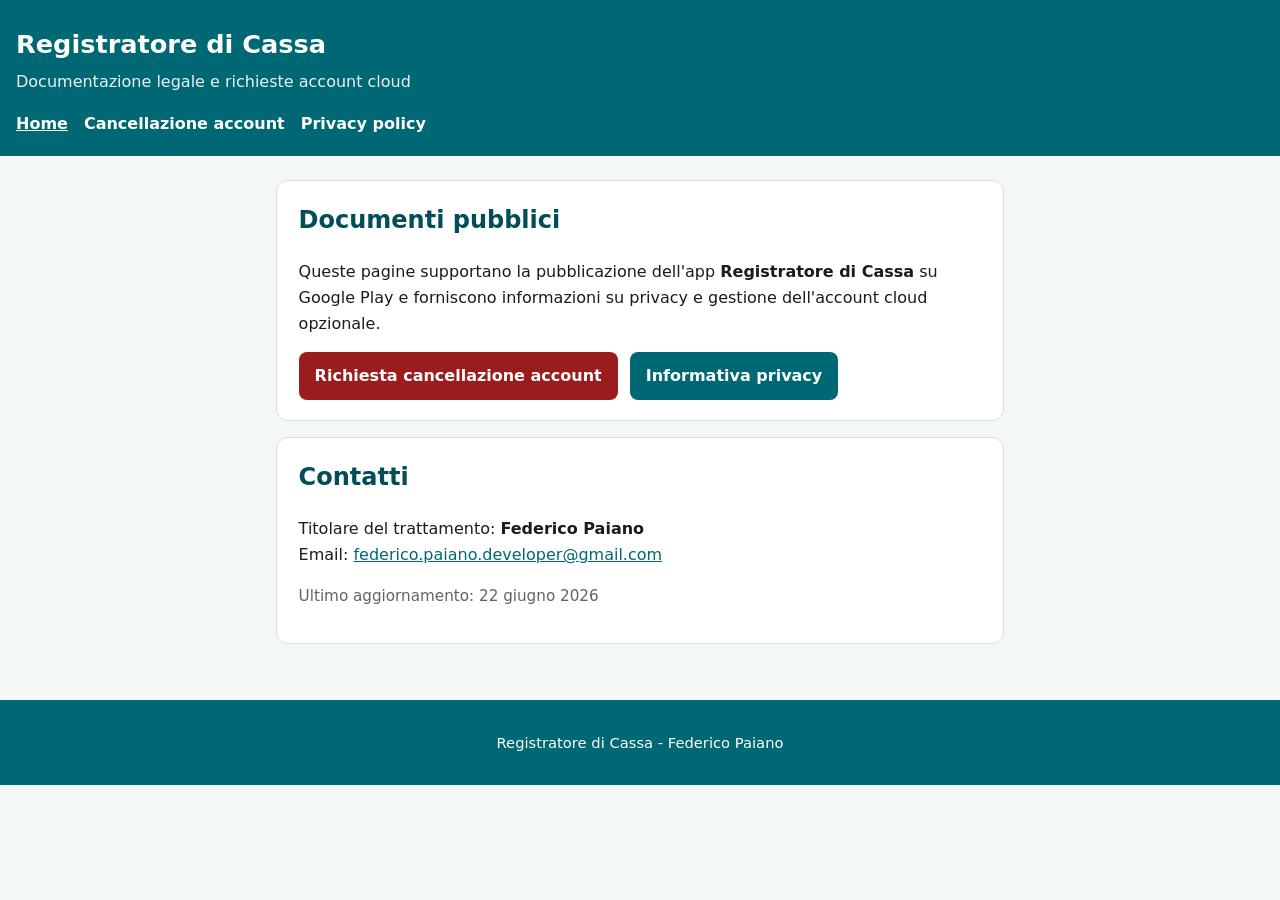
==== index.html @ 469132d5 "Publish legal pages for Google Play Console. Account deletion and privacy policy pages for Registrat" ====
<!DOCTYPE html>
<html lang="it">
<head>
  <meta charset="utf-8">
  <meta name="viewport" content="width=device-width, initial-scale=1">
  <title>Registratore di Cassa - Documentazione legale</title>
  <meta name="description" content="Privacy policy e richiesta di cancellazione account per l'app Registratore di Cassa.">
  <link rel="stylesheet" href="style.css">
</head>
<body>
  <header class="site-header">
    <h1>Registratore di Cassa</h1>
    <p>Documentazione legale e richieste account cloud</p>
    <nav class="site-nav" aria-label="Navigazione documenti">
      <a href="index.html" aria-current="page">Home</a>
      <a href="account-deletion.html">Cancellazione account</a>
      <a href="privacy-policy.html">Privacy policy</a>
    </nav>
  </header>

  <main>
    <section class="card">
      <h2>Documenti pubblici</h2>
      <p>
        Queste pagine supportano la pubblicazione dell'app <strong>Registratore di Cassa</strong>
        su Google Play e forniscono informazioni su privacy e gestione dell'account cloud opzionale.
      </p>
      <div class="button-row">
        <a class="button button-danger" href="account-deletion.html">Richiesta cancellazione account</a>
        <a class="button button-primary" href="privacy-policy.html">Informativa privacy</a>
      </div>
    </section>

    <section class="card">
      <h2>Contatti</h2>
      <p>
        Titolare del trattamento: <strong>Federico Paiano</strong><br>
        Email: <a href="mailto:federico.paiano.developer@gmail.com">federico.paiano.developer@gmail.com</a>
      </p>
      <p class="meta">Ultimo aggiornamento: 22 giugno 2026</p>
    </section>
  </main>

  <footer class="site-footer">
    <p>Registratore di Cassa - Federico Paiano</p>
  </footer>
</body>
</html>
---- style.css ----
:root {
  color-scheme: light;
  --primary: #006874;
  --primary-dark: #004f58;
  --text: #1b1b1f;
  --muted: #5f6368;
  --surface: #ffffff;
  --background: #f4f7f8;
  --border: #d7e0e2;
  --danger: #9b1c1c;
  --max-width: 760px;
}

* {
  box-sizing: border-box;
}

body {
  margin: 0;
  font-family: "Segoe UI", system-ui, -apple-system, sans-serif;
  line-height: 1.6;
  color: var(--text);
  background: var(--background);
}

a {
  color: var(--primary);
}

a:hover {
  color: var(--primary-dark);
}

.site-header,
.site-footer {
  background: var(--primary);
  color: #fff;
}

.site-header {
  padding: 1.5rem 1rem 1.25rem;
}

.site-header h1 {
  margin: 0 0 0.25rem;
  font-size: 1.6rem;
}

.site-header p {
  margin: 0;
  opacity: 0.92;
}

.site-nav {
  margin-top: 1rem;
  display: flex;
  flex-wrap: wrap;
  gap: 0.75rem 1rem;
}

.site-nav a {
  color: #fff;
  text-decoration: none;
  font-weight: 600;
}

.site-nav a[aria-current="page"] {
  text-decoration: underline;
}

main {
  max-width: var(--max-width);
  margin: 0 auto;
  padding: 1.5rem 1rem 2.5rem;
}

.card {
  background: var(--surface);
  border: 1px solid var(--border);
  border-radius: 12px;
  padding: 1.25rem 1.35rem;
  margin-bottom: 1rem;
}

.card h2,
.card h3 {
  margin-top: 0;
  color: var(--primary-dark);
}

.card.danger {
  border-color: #e8b4b4;
  background: #fff8f8;
}

.meta {
  color: var(--muted);
  font-size: 0.95rem;
}

ol.steps {
  padding-left: 1.25rem;
}

ol.steps li + li {
  margin-top: 0.75rem;
}

ul.compact {
  padding-left: 1.2rem;
}

table {
  width: 100%;
  border-collapse: collapse;
  font-size: 0.95rem;
}

th,
td {
  border: 1px solid var(--border);
  padding: 0.55rem 0.65rem;
  text-align: left;
  vertical-align: top;
}

th {
  background: #eef4f5;
}

.button-row {
  display: flex;
  flex-wrap: wrap;
  gap: 0.75rem;
  margin-top: 1rem;
}

.button {
  display: inline-block;
  padding: 0.7rem 1rem;
  border-radius: 8px;
  text-decoration: none;
  font-weight: 600;
}

.button-primary {
  background: var(--primary);
  color: #fff;
}

.button-danger {
  background: var(--danger);
  color: #fff;
}

.site-footer {
  padding: 1rem;
  text-align: center;
  font-size: 0.92rem;
}

.site-footer a {
  color: #fff;
}
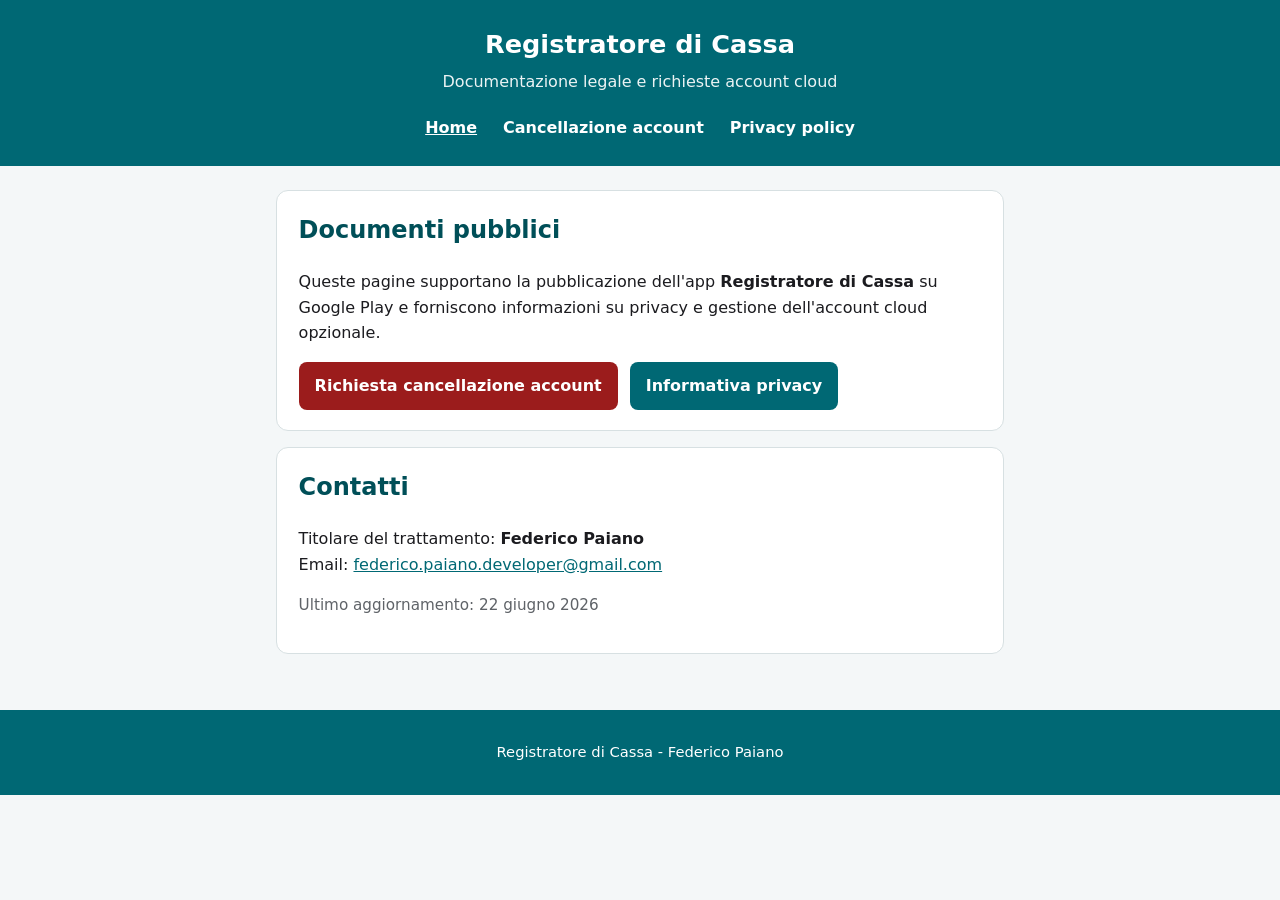
==== commit 18f647a0: "Corregge centratura header e navigazione. Allinea titolo e link alla stessa colonna del contenuto pr" ====
--- a/index.html
+++ b/index.html
@@ -5,17 +5,19 @@
   <meta name="viewport" content="width=device-width, initial-scale=1">
   <title>Registratore di Cassa - Documentazione legale</title>
   <meta name="description" content="Privacy policy e richiesta di cancellazione account per l'app Registratore di Cassa.">
-  <link rel="stylesheet" href="style.css">
+  <link rel="stylesheet" href="style.css?v=2">
 </head>
 <body>
   <header class="site-header">
-    <h1>Registratore di Cassa</h1>
-    <p>Documentazione legale e richieste account cloud</p>
-    <nav class="site-nav" aria-label="Navigazione documenti">
-      <a href="index.html" aria-current="page">Home</a>
-      <a href="account-deletion.html">Cancellazione account</a>
-      <a href="privacy-policy.html">Privacy policy</a>
-    </nav>
+    <div class="site-header-inner">
+      <h1>Registratore di Cassa</h1>
+      <p>Documentazione legale e richieste account cloud</p>
+      <nav class="site-nav" aria-label="Navigazione documenti">
+        <a href="index.html" aria-current="page">Home</a>
+        <a href="account-deletion.html">Cancellazione account</a>
+        <a href="privacy-policy.html">Privacy policy</a>
+      </nav>
+    </div>
   </header>
 
   <main>
--- a/style.css
+++ b/style.css
@@ -39,29 +39,40 @@
 
 .site-header {
   padding: 1.5rem 1rem 1.25rem;
+  width: 100%;
+}
+
+.site-header-inner {
+  max-width: var(--max-width);
+  margin: 0 auto;
+  text-align: center;
 }
 
 .site-header h1 {
   margin: 0 0 0.25rem;
   font-size: 1.6rem;
+  text-align: center;
 }
 
 .site-header p {
   margin: 0;
   opacity: 0.92;
+  text-align: center;
 }
 
 .site-nav {
-  margin-top: 1rem;
-  display: flex;
-  flex-wrap: wrap;
-  gap: 0.75rem 1rem;
+  margin: 1rem auto 0;
+  padding: 0;
+  text-align: center;
+  line-height: 1.9;
 }
 
 .site-nav a {
+  display: inline-block;
   color: #fff;
   text-decoration: none;
   font-weight: 600;
+  padding: 0.15rem 0.65rem;
 }
 
 .site-nav a[aria-current="page"] {
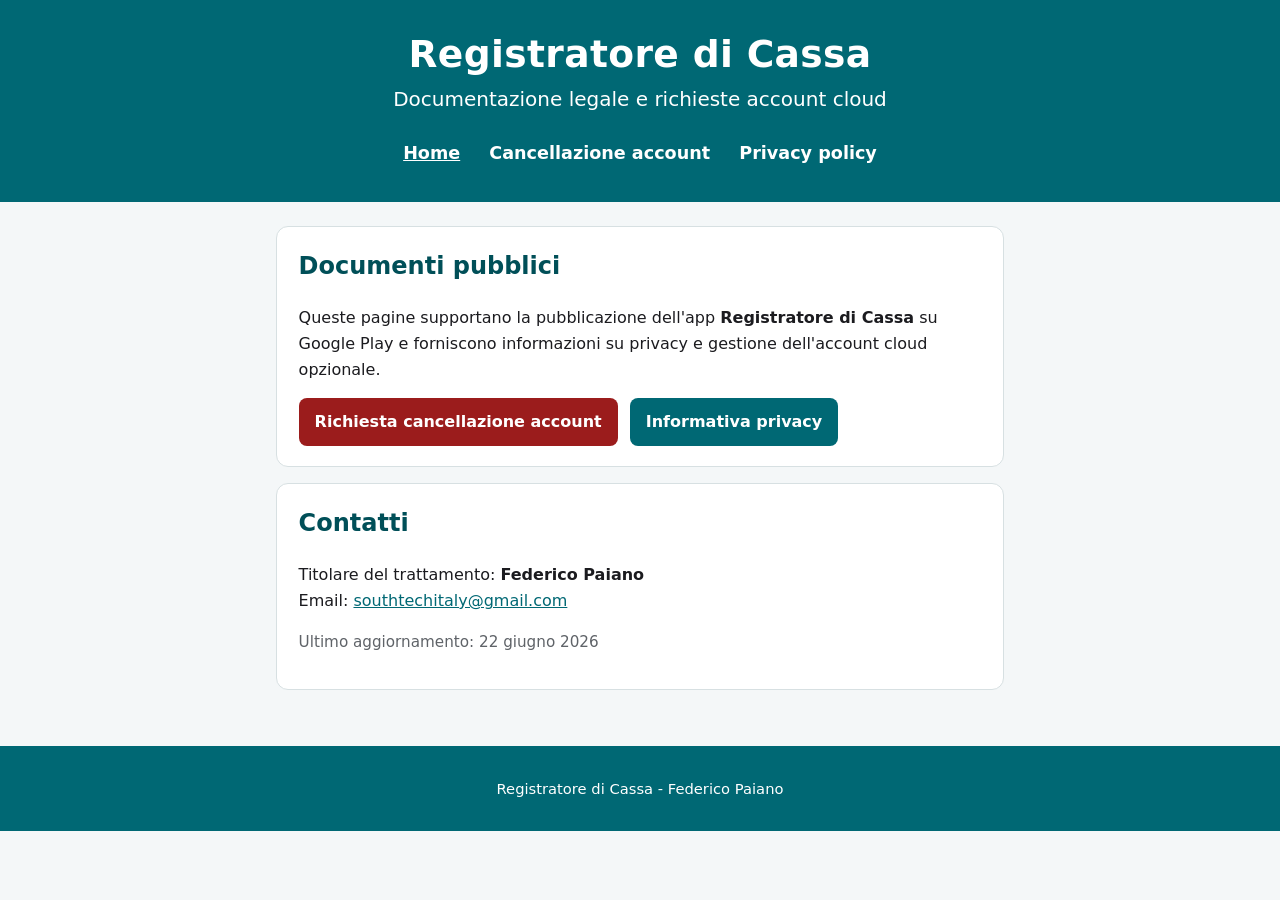
==== commit cc8cb299: "Aggiorna email di contatto a southtechitaly@gmail.com. Allinea le pagine legali pubblicate su GitHub" ====
--- a/index.html
+++ b/index.html
@@ -5,7 +5,7 @@
   <meta name="viewport" content="width=device-width, initial-scale=1">
   <title>Registratore di Cassa - Documentazione legale</title>
   <meta name="description" content="Privacy policy e richiesta di cancellazione account per l'app Registratore di Cassa.">
-  <link rel="stylesheet" href="style.css?v=2">
+  <link rel="stylesheet" href="style.css?v=3">
 </head>
 <body>
   <header class="site-header">
@@ -37,7 +37,7 @@
       <h2>Contatti</h2>
       <p>
         Titolare del trattamento: <strong>Federico Paiano</strong><br>
-        Email: <a href="mailto:federico.paiano.developer@gmail.com">federico.paiano.developer@gmail.com</a>
+        Email: <a href="mailto:southtechitaly@gmail.com">southtechitaly@gmail.com</a>
       </p>
       <p class="meta">Ultimo aggiornamento: 22 giugno 2026</p>
     </section>
--- a/style.css
+++ b/style.css
@@ -38,7 +38,7 @@
 }
 
 .site-header {
-  padding: 1.5rem 1rem 1.25rem;
+  padding: 2rem 1rem 1.75rem;
   width: 100%;
 }
 
@@ -49,30 +49,37 @@
 }
 
 .site-header h1 {
-  margin: 0 0 0.25rem;
-  font-size: 1.6rem;
+  margin: 0 0 0.5rem;
+  font-size: clamp(1.85rem, 5vw, 2.35rem);
+  font-weight: 700;
+  line-height: 1.2;
+  letter-spacing: 0.01em;
   text-align: center;
 }
 
 .site-header p {
   margin: 0;
-  opacity: 0.92;
+  font-size: clamp(1.05rem, 2.8vw, 1.25rem);
+  font-weight: 500;
+  line-height: 1.45;
+  opacity: 1;
   text-align: center;
 }
 
 .site-nav {
-  margin: 1rem auto 0;
+  margin: 1.15rem auto 0;
   padding: 0;
   text-align: center;
-  line-height: 1.9;
+  line-height: 2;
 }
 
 .site-nav a {
   display: inline-block;
   color: #fff;
   text-decoration: none;
+  font-size: clamp(1rem, 2.5vw, 1.1rem);
   font-weight: 600;
-  padding: 0.15rem 0.65rem;
+  padding: 0.2rem 0.75rem;
 }
 
 .site-nav a[aria-current="page"] {
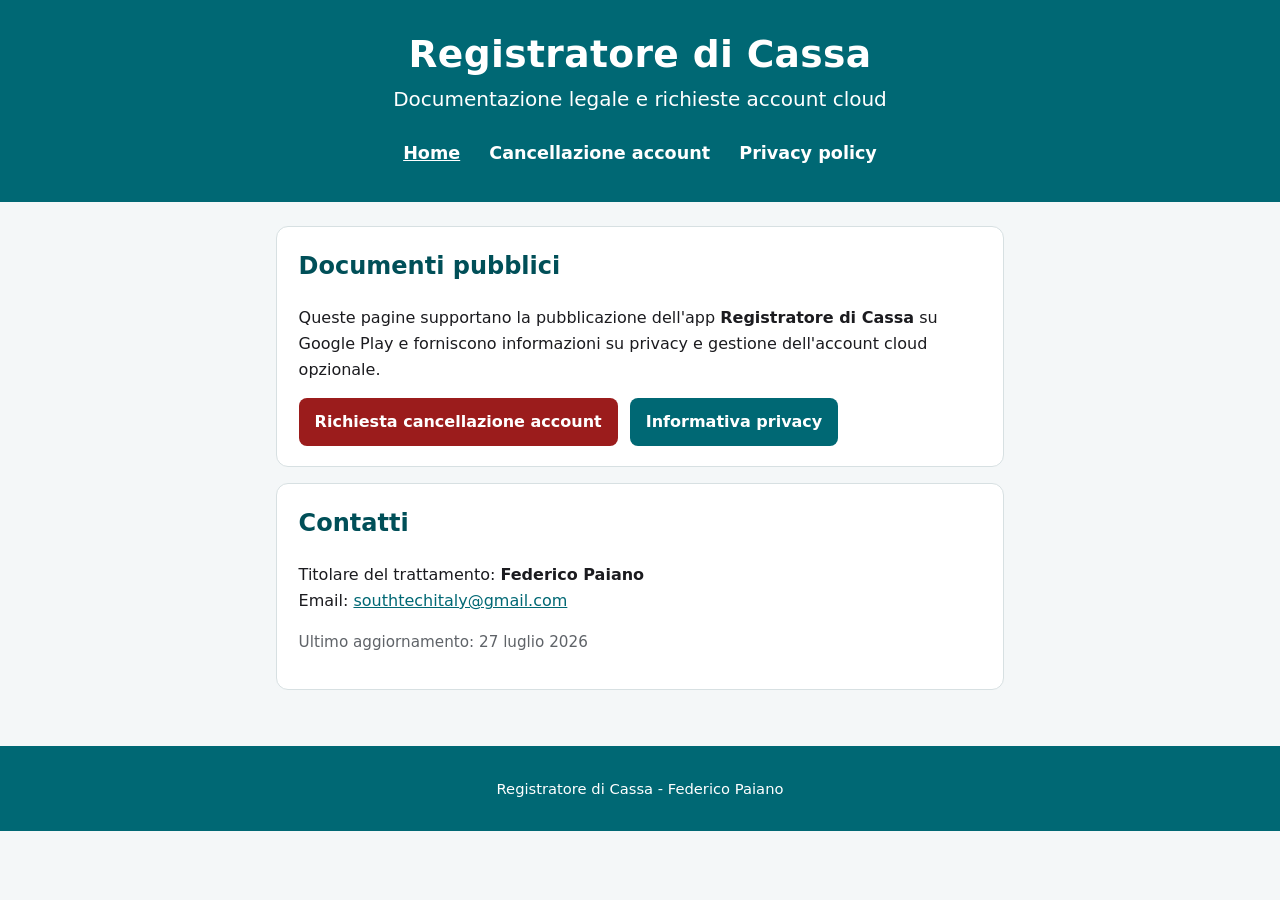
==== commit a42816f2: "Aggiorna privacy policy al modello Assistenza remota opt-in. Allinea crash fatals, Analytics gated, " ====
--- a/index.html
+++ b/index.html
@@ -39,7 +39,7 @@
         Titolare del trattamento: <strong>Federico Paiano</strong><br>
         Email: <a href="mailto:southtechitaly@gmail.com">southtechitaly@gmail.com</a>
       </p>
-      <p class="meta">Ultimo aggiornamento: 22 giugno 2026</p>
+      <p class="meta">Ultimo aggiornamento: 27 luglio 2026</p>
     </section>
   </main>
 
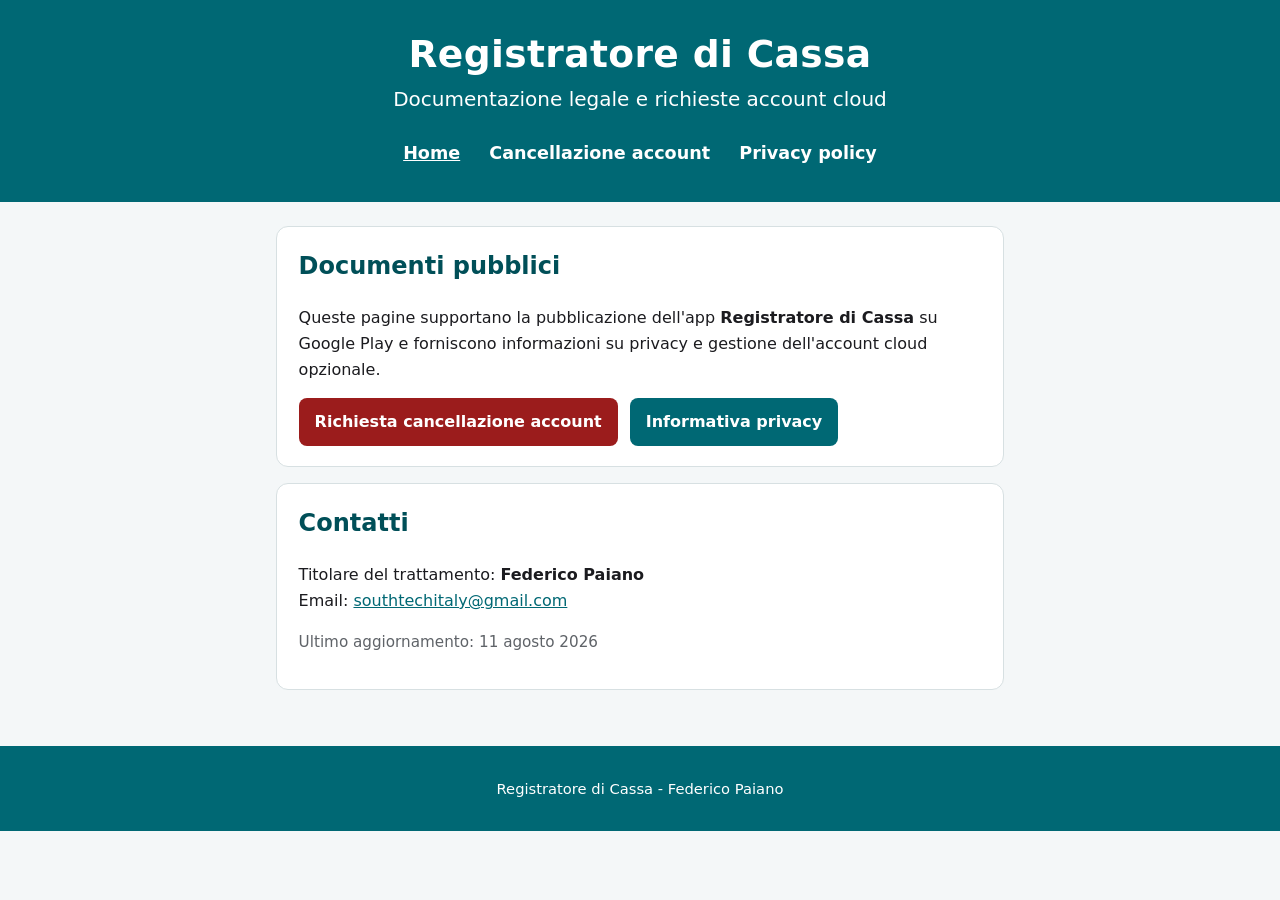
==== commit d460cd14: "Allinea cancellazione account e privacy al flusso in-app attuale. Documenta dual-path Firestore/emai" ====
--- a/index.html
+++ b/index.html
@@ -5,7 +5,7 @@
   <meta name="viewport" content="width=device-width, initial-scale=1">
   <title>Registratore di Cassa - Documentazione legale</title>
   <meta name="description" content="Privacy policy e richiesta di cancellazione account per l'app Registratore di Cassa.">
-  <link rel="stylesheet" href="style.css?v=3">
+  <link rel="stylesheet" href="style.css?v=4">
 </head>
 <body>
   <header class="site-header">
@@ -39,7 +39,7 @@
         Titolare del trattamento: <strong>Federico Paiano</strong><br>
         Email: <a href="mailto:southtechitaly@gmail.com">southtechitaly@gmail.com</a>
       </p>
-      <p class="meta">Ultimo aggiornamento: 27 luglio 2026</p>
+      <p class="meta">Ultimo aggiornamento: 11 agosto 2026</p>
     </section>
   </main>
 
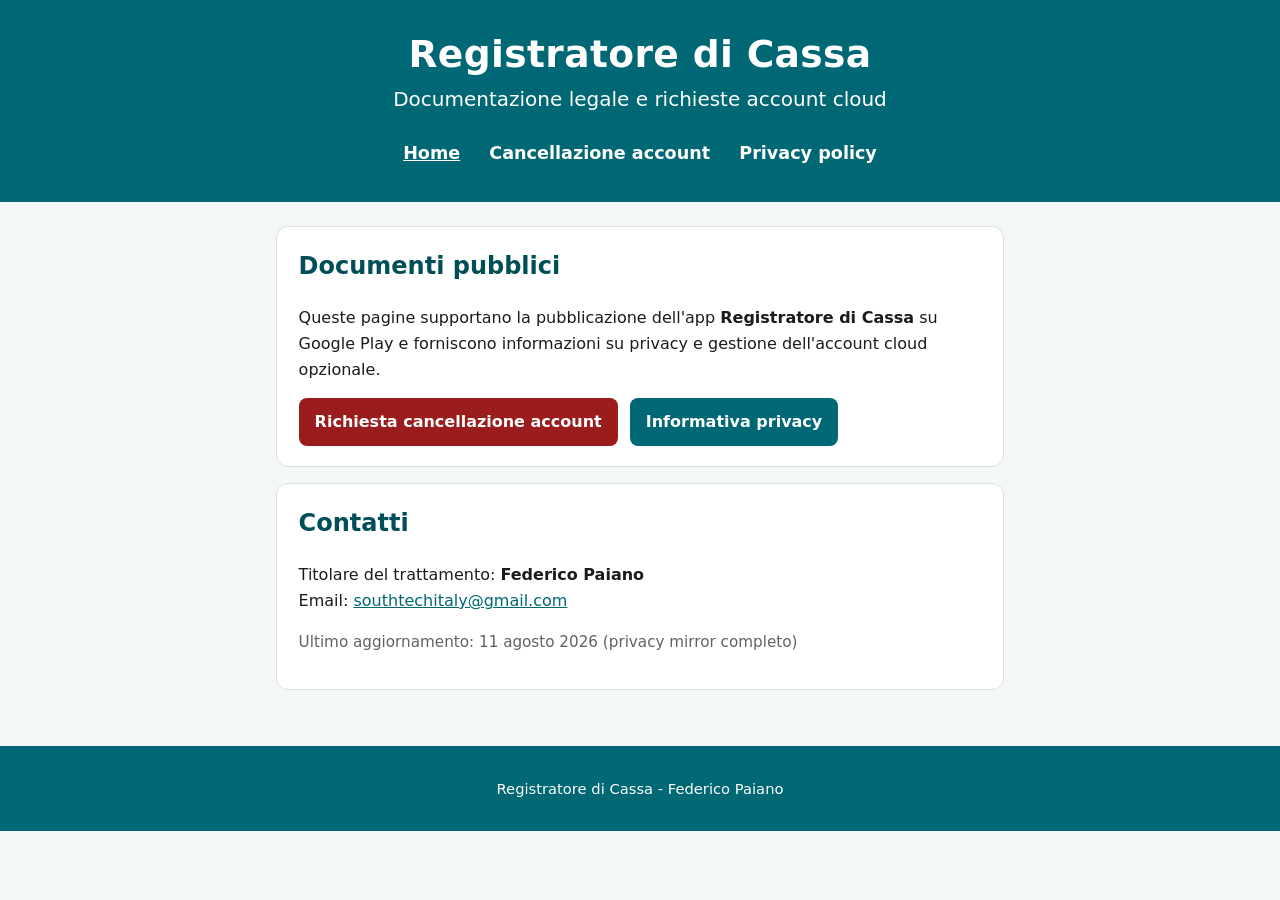
==== commit 2328582a: "Pubblica privacy-policy.html come mirror completo della policy. Allinea GitHub Pages a documentation" ====
--- a/index.html
+++ b/index.html
@@ -39,7 +39,7 @@
         Titolare del trattamento: <strong>Federico Paiano</strong><br>
         Email: <a href="mailto:southtechitaly@gmail.com">southtechitaly@gmail.com</a>
       </p>
-      <p class="meta">Ultimo aggiornamento: 11 agosto 2026</p>
+      <p class="meta">Ultimo aggiornamento: 11 agosto 2026 (privacy mirror completo)</p>
     </section>
   </main>
 
